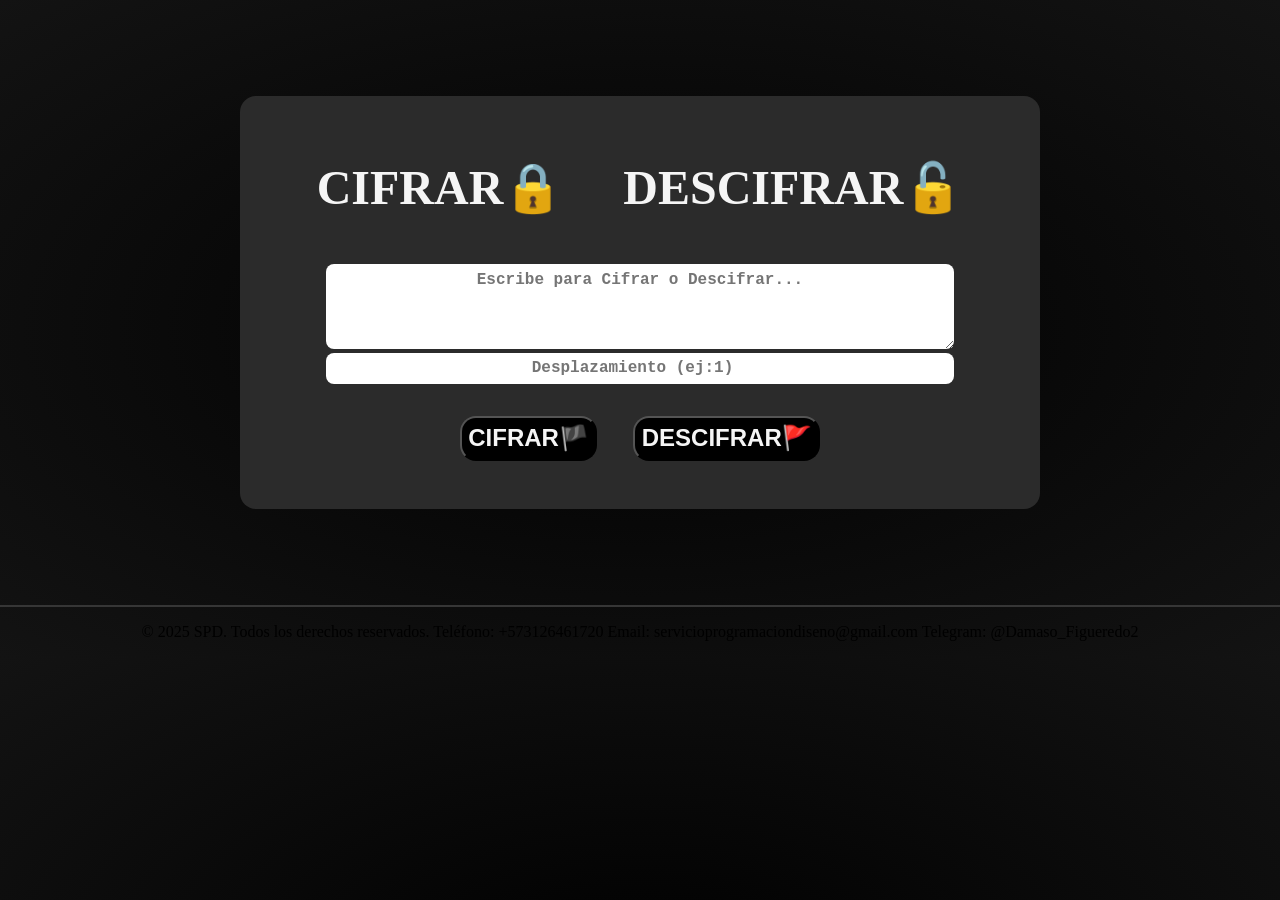
==== index.html @ e37f445e "Update and rename main.html to index.html" ====
<!DOCTYPE html>
<html lang="es">
    <head>
        <meta charset="UTF-8">
        <link rel="icon" href="https://cdn-icons-png.flaticon.com/512/1792/1792163.png" type="image/png">
        <title>Cifrado César</title>
        <style>
            body {
                background: radial-gradient(black, rgb(19, 19, 19));
                margin: 0%;
                text-align: center;
            }

            h1 {
                color: whitesmoke;
                font-weight: bold;
                padding: 1rem;
                font-size: 3rem;
            }

            textarea, input {
                font-size: 1rem;
                text-align: center;
                width: 80%;
                font-family: 'Courier New', Courier, monospace;
                font-weight: bold;
                border-radius: 0.5rem;
                border: none;
                padding: 0.4rem;
            }

            button {
                font-size: 1.5rem;
                margin-top: 2rem;
                margin-left: 1rem;
                margin-right: 1rem;
                padding: 0.4rem;
                background-color: black;
                color: whitesmoke;
                border-radius: 1rem;
                font-weight: bold;
                cursor: pointer;
            }

            .output {
                color: whitesmoke;
                font-size: xx-large;
                margin: 2rem;
            }

            main {
                background-color: rgb(43, 43, 43);
                border-radius: 1rem;
                margin-left: 15rem;
                margin-right: 15rem;
                margin-top: 6rem;
                margin-bottom: 6rem;
                padding: 1rem;
            }

            footer {
                border-top: solid #363636 2px;
            }
        </style>
    </head>
    <body>
        <main>
            <h1>CIFRAR🔒     DESCIFRAR🔓</h1>

            <textarea id="codigo" rows="4" placeholder="Escribe para Cifrar o Descifrar..."></textarea><br>

            <input type="number" id="conversion" placeholder="Desplazamiento (ej:1)"><br>

            <button onclick="cifrar()">CIFRAR🏴</button>
            <button onclick="desifrar()">DESCIFRAR🚩</button>

            <div class="output" id="resultado"></div>
            </main>

            <footer>
                <p>© 2025 SPD. Todos los derechos reservados. Teléfono: +573126461720 Email: servicioprogramaciondiseno@gmail.com Telegram: @Damaso_Figueredo2</p>
            </footer>

        <script>
            function cifrar() {
                procesarcodigo(1);
            }

            function desifrar() {
                procesarcodigo(-1);
            }

            function procesarcodigo(direccion) {
                const texto = document.getElementById("codigo").value;
                const despl = parseInt(document.getElementById("conversion").value);

                const resultado = texto.split('').map(char => {
                    if (char.match(/[a-z]/i)) {
                        const base = char === char.toLowerCase() ? 97 : 65;
                        return String.fromCharCode(
                            (char.charCodeAt(0) - base + direccion * despl + 26) % 26 + base
                        );
                    } else {
                        return char;
                    }
                }).join('');
                
                document.getElementById("resultado").textContent = resultado;
            }
        </script>
    </body>
</html>
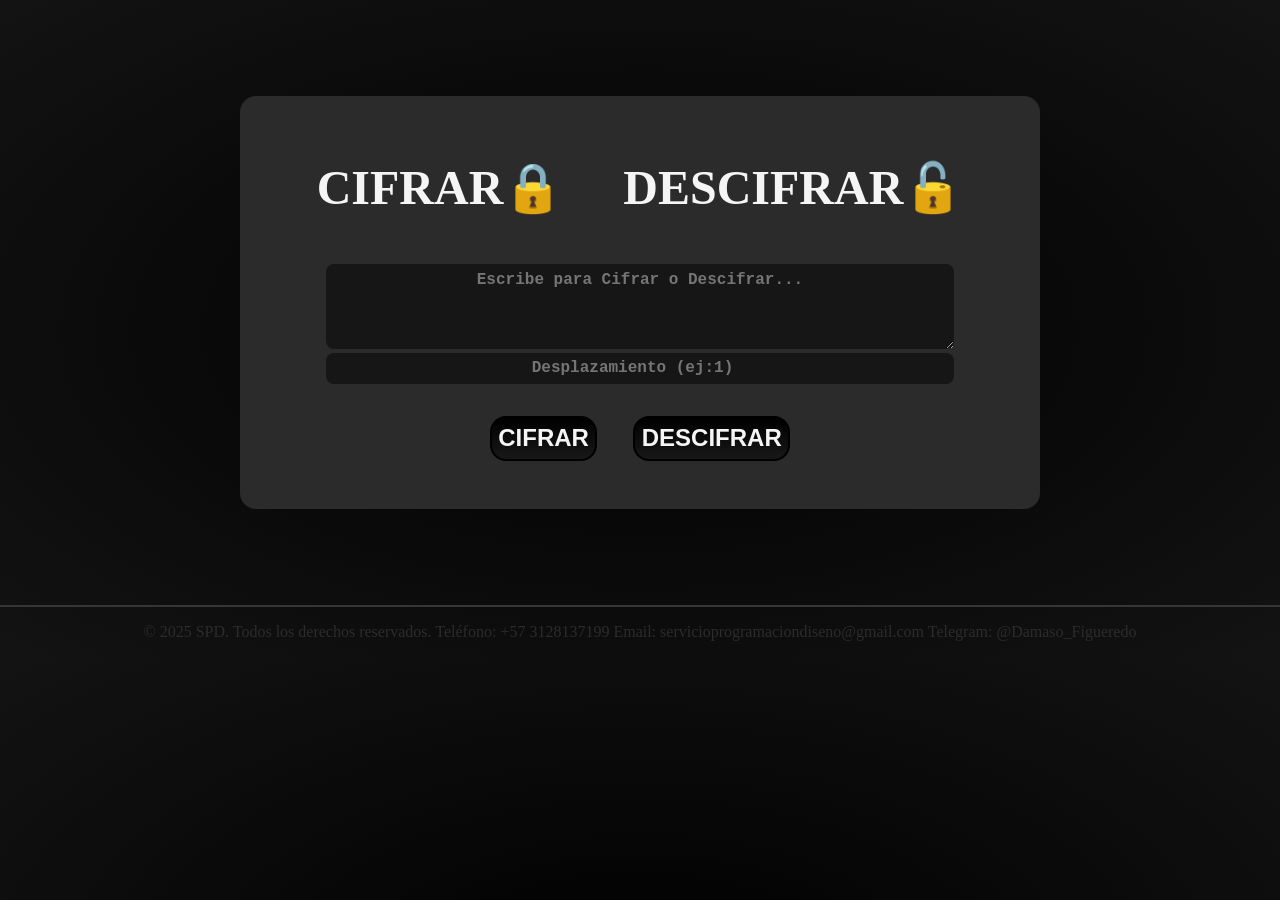
==== commit 8dca1ffd: "Enhance Cifrado César HTML structure and styles Updated styling and functionality of the Cifrado Cés" ====
--- a/index.html
+++ b/index.html
@@ -27,6 +27,8 @@
                 border-radius: 0.5rem;
                 border: none;
                 padding: 0.4rem;
+                background-color: #161616;
+                color: rgb(224, 224, 224);
             }
 
             button {
@@ -35,11 +37,18 @@
                 margin-left: 1rem;
                 margin-right: 1rem;
                 padding: 0.4rem;
-                background-color: black;
+                background: linear-gradient(black, rgb(24, 24, 24));
                 color: whitesmoke;
                 border-radius: 1rem;
                 font-weight: bold;
                 cursor: pointer;
+                border-style: double;
+                transition: border-style 10s ease;
+            }
+
+            button:hover {
+                border-style: none;
+                transition: border-style 10s ease;
             }
 
             .output {
@@ -60,6 +69,7 @@
 
             footer {
                 border-top: solid #363636 2px;
+                color: rgb(44, 44, 44);
             }
         </style>
     </head>
@@ -71,14 +81,14 @@
 
             <input type="number" id="conversion" placeholder="Desplazamiento (ej:1)"><br>
 
-            <button onclick="cifrar()">CIFRAR🏴</button>
-            <button onclick="desifrar()">DESCIFRAR🚩</button>
+            <button onclick="cifrar()">CIFRAR</button>
+            <button onclick="desifrar()">DESCIFRAR</button>
 
             <div class="output" id="resultado"></div>
             </main>
 
             <footer>
-                <p>© 2025 SPD. Todos los derechos reservados. Teléfono: +573126461720 Email: servicioprogramaciondiseno@gmail.com Telegram: @Damaso_Figueredo2</p>
+                <p>© 2025 SPD. Todos los derechos reservados. Teléfono: +57 3128137199 Email: servicioprogramaciondiseno@gmail.com Telegram: @Damaso_Figueredo</p>
             </footer>
 
         <script>
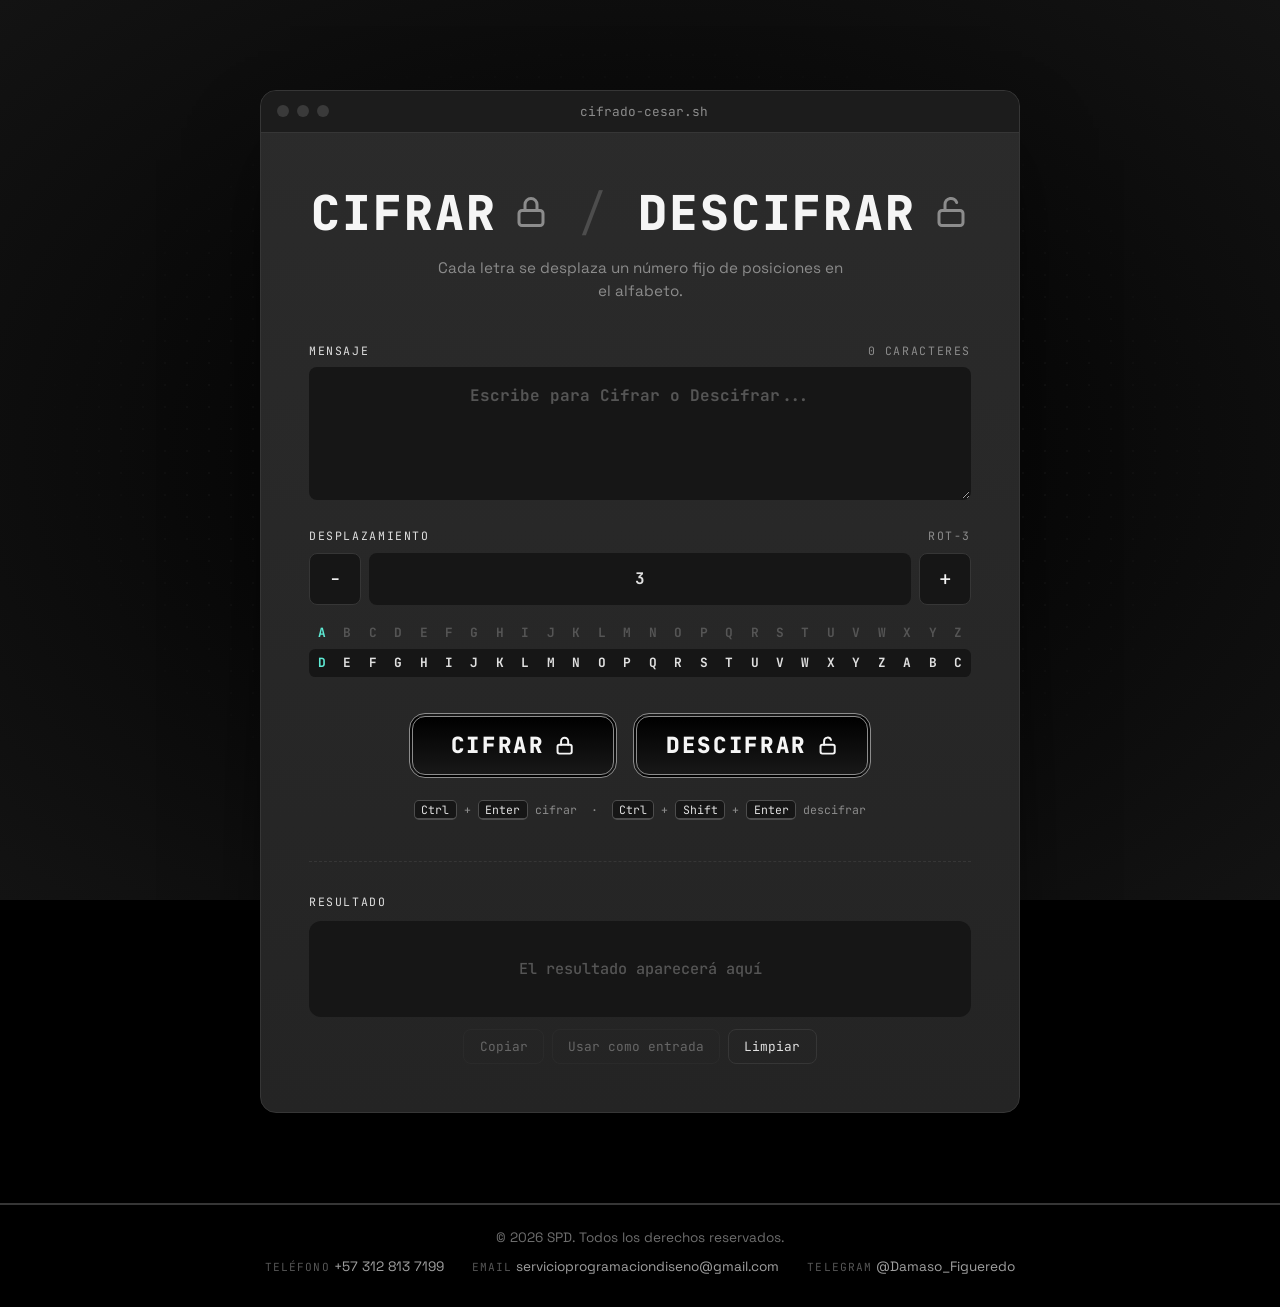
==== commit e11180cd: "Add files via upload" ====
--- a/index.html
+++ b/index.html
@@ -1,122 +1,128 @@
-<!DOCTYPE html>
-<html lang="es">
-    <head>
-        <meta charset="UTF-8">
-        <link rel="icon" href="https://cdn-icons-png.flaticon.com/512/1792/1792163.png" type="image/png">
-        <title>Cifrado César</title>
-        <style>
-            body {
-                background: radial-gradient(black, rgb(19, 19, 19));
-                margin: 0%;
-                text-align: center;
-            }
-
-            h1 {
-                color: whitesmoke;
-                font-weight: bold;
-                padding: 1rem;
-                font-size: 3rem;
-            }
-
-            textarea, input {
-                font-size: 1rem;
-                text-align: center;
-                width: 80%;
-                font-family: 'Courier New', Courier, monospace;
-                font-weight: bold;
-                border-radius: 0.5rem;
-                border: none;
-                padding: 0.4rem;
-                background-color: #161616;
-                color: rgb(224, 224, 224);
-            }
-
-            button {
-                font-size: 1.5rem;
-                margin-top: 2rem;
-                margin-left: 1rem;
-                margin-right: 1rem;
-                padding: 0.4rem;
-                background: linear-gradient(black, rgb(24, 24, 24));
-                color: whitesmoke;
-                border-radius: 1rem;
-                font-weight: bold;
-                cursor: pointer;
-                border-style: double;
-                transition: border-style 10s ease;
-            }
-
-            button:hover {
-                border-style: none;
-                transition: border-style 10s ease;
-            }
-
-            .output {
-                color: whitesmoke;
-                font-size: xx-large;
-                margin: 2rem;
-            }
-
-            main {
-                background-color: rgb(43, 43, 43);
-                border-radius: 1rem;
-                margin-left: 15rem;
-                margin-right: 15rem;
-                margin-top: 6rem;
-                margin-bottom: 6rem;
-                padding: 1rem;
-            }
-
-            footer {
-                border-top: solid #363636 2px;
-                color: rgb(44, 44, 44);
-            }
-        </style>
-    </head>
-    <body>
-        <main>
-            <h1>CIFRAR🔒     DESCIFRAR🔓</h1>
-
-            <textarea id="codigo" rows="4" placeholder="Escribe para Cifrar o Descifrar..."></textarea><br>
-
-            <input type="number" id="conversion" placeholder="Desplazamiento (ej:1)"><br>
-
-            <button onclick="cifrar()">CIFRAR</button>
-            <button onclick="desifrar()">DESCIFRAR</button>
-
-            <div class="output" id="resultado"></div>
-            </main>
-
-            <footer>
-                <p>© 2025 SPD. Todos los derechos reservados. Teléfono: +57 3128137199 Email: servicioprogramaciondiseno@gmail.com Telegram: @Damaso_Figueredo</p>
-            </footer>
-
-        <script>
-            function cifrar() {
-                procesarcodigo(1);
-            }
-
-            function desifrar() {
-                procesarcodigo(-1);
-            }
-
-            function procesarcodigo(direccion) {
-                const texto = document.getElementById("codigo").value;
-                const despl = parseInt(document.getElementById("conversion").value);
-
-                const resultado = texto.split('').map(char => {
-                    if (char.match(/[a-z]/i)) {
-                        const base = char === char.toLowerCase() ? 97 : 65;
-                        return String.fromCharCode(
-                            (char.charCodeAt(0) - base + direccion * despl + 26) % 26 + base
-                        );
-                    } else {
-                        return char;
-                    }
-                }).join('');
-                
-                document.getElementById("resultado").textContent = resultado;
-            }
-        </script>
-    </body>
-</html>
+<!DOCTYPE html>
+<html lang="es">
+<head>
+    <meta charset="UTF-8">
+    <meta name="viewport" content="width=device-width, initial-scale=1.0">
+    <meta name="description" content="Cifra y descifra mensajes con el cifrado César. Herramienta de SPD.">
+    <title>Cifrado César</title>
+    <link rel="icon" href="data:image/svg+xml,<svg xmlns='http://www.w3.org/2000/svg' viewBox='0 0 100 100'><text y='.9em' font-size='90'>🔒</text></svg>">
+
+    <link rel="preconnect" href="https://fonts.googleapis.com">
+    <link rel="preconnect" href="https://fonts.gstatic.com" crossorigin>
+    <link href="https://fonts.googleapis.com/css2?family=JetBrains+Mono:wght@400;500;700;800&family=Space+Grotesk:wght@400;500&display=swap" rel="stylesheet">
+
+    <link rel="stylesheet" href="styles.css">
+</head>
+<body>
+
+    <main class="window">
+        <!-- Barra tipo ventana de aplicación -->
+        <div class="window__bar" aria-hidden="true">
+            <span class="dot"></span>
+            <span class="dot"></span>
+            <span class="dot"></span>
+            <span class="window__title">cifrado-cesar.sh</span>
+        </div>
+
+        <div class="window__body">
+            <header class="hero">
+                <h1 class="title">
+                    <span class="title__word">
+                        CIFRAR
+                        <svg viewBox="0 0 24 24" fill="none" stroke="currentColor" stroke-width="2" stroke-linecap="round" stroke-linejoin="round" aria-hidden="true">
+                            <rect x="4" y="11" width="16" height="10" rx="2"/>
+                            <path d="M8 11V7a4 4 0 0 1 8 0v4"/>
+                        </svg>
+                    </span>
+                    <span class="title__sep" aria-hidden="true">/</span>
+                    <span class="title__word">
+                        DESCIFRAR
+                        <svg viewBox="0 0 24 24" fill="none" stroke="currentColor" stroke-width="2" stroke-linecap="round" stroke-linejoin="round" aria-hidden="true">
+                            <rect x="4" y="11" width="16" height="10" rx="2"/>
+                            <path d="M8 11V7a4 4 0 0 1 7.8-1.3"/>
+                        </svg>
+                    </span>
+                </h1>
+                <p class="subtitle">Cada letra se desplaza un número fijo de posiciones en el alfabeto.</p>
+            </header>
+
+            <div class="form">
+                <!-- Mensaje -->
+                <div class="field">
+                    <div class="field__head">
+                        <label for="codigo">Mensaje</label>
+                        <span id="contador">0 caracteres</span>
+                    </div>
+                    <textarea id="codigo" rows="4" spellcheck="false" placeholder="Escribe para Cifrar o Descifrar..."></textarea>
+                </div>
+
+                <!-- Desplazamiento -->
+                <div class="field">
+                    <div class="field__head">
+                        <label for="conversion">Desplazamiento</label>
+                        <span>ROT-<span id="rot">3</span></span>
+                    </div>
+                    <div class="stepper">
+                        <button type="button" class="stepper__btn" data-step="-1" aria-label="Disminuir desplazamiento">−</button>
+                        <input type="number" id="conversion" value="3" inputmode="numeric" placeholder="Desplazamiento (ej: 1)">
+                        <button type="button" class="stepper__btn" data-step="1" aria-label="Aumentar desplazamiento">+</button>
+                    </div>
+
+                    <!-- Vista previa del alfabeto desplazado -->
+                    <div class="alphabet" aria-hidden="true">
+                        <div class="alphabet__row" id="alfaPlano"></div>
+                        <div class="alphabet__row alphabet__row--shift" id="alfaCifrado"></div>
+                    </div>
+                </div>
+
+                <!-- Acciones -->
+                <div class="actions">
+                    <button type="button" class="btn" id="btnCifrar">
+                        CIFRAR
+                        <svg viewBox="0 0 24 24" fill="none" stroke="currentColor" stroke-width="2.2" stroke-linecap="round" stroke-linejoin="round" aria-hidden="true">
+                            <rect x="4" y="11" width="16" height="10" rx="2"/>
+                            <path d="M8 11V7a4 4 0 0 1 8 0v4"/>
+                        </svg>
+                    </button>
+                    <button type="button" class="btn" id="btnDescifrar">
+                        DESCIFRAR
+                        <svg viewBox="0 0 24 24" fill="none" stroke="currentColor" stroke-width="2.2" stroke-linecap="round" stroke-linejoin="round" aria-hidden="true">
+                            <rect x="4" y="11" width="16" height="10" rx="2"/>
+                            <path d="M8 11V7a4 4 0 0 1 7.8-1.3"/>
+                        </svg>
+                    </button>
+                </div>
+                <p class="shortcut">
+                    <kbd>Ctrl</kbd> + <kbd>Enter</kbd> cifrar &nbsp;·&nbsp;
+                    <kbd>Ctrl</kbd> + <kbd>Shift</kbd> + <kbd>Enter</kbd> descifrar
+                </p>
+            </div>
+
+            <!-- Resultado -->
+            <section class="output-wrap" aria-labelledby="resultado-label">
+                <div class="field__head">
+                    <span id="resultado-label">Resultado</span>
+                    <span class="badge" id="modo"></span>
+                </div>
+                <div class="output" id="resultado" aria-live="polite"></div>
+                <div class="output__tools">
+                    <button type="button" class="tool" id="btnCopiar" disabled>Copiar</button>
+                    <button type="button" class="tool" id="btnUsar" disabled>Usar como entrada</button>
+                    <button type="button" class="tool" id="btnLimpiar">Limpiar</button>
+                </div>
+            </section>
+        </div>
+    </main>
+
+    <footer class="footer">
+        <p>© <span id="anio">2025</span> SPD. Todos los derechos reservados.</p>
+        <ul class="footer__contact">
+            <li><span class="footer__label">Teléfono</span> <a href="tel:+573128137199">+57 312 813 7199</a></li>
+            <li><span class="footer__label">Email</span> <a href="mailto:servicioprogramaciondiseno@gmail.com">servicioprogramaciondiseno@gmail.com</a></li>
+            <li><span class="footer__label">Telegram</span> <a href="https://t.me/Damaso_Figueredo" target="_blank" rel="noopener">@Damaso_Figueredo</a></li>
+        </ul>
+    </footer>
+
+    <script src="script.js"></script>
+</body>
+</html>
--- a/styles.css
+++ b/styles.css
@@ -0,0 +1,551 @@
+/* =========================================================
+   Cifrado César — SPD
+   Estética: oscuro, monoespaciado, botones de borde doble
+   ========================================================= */
+
+*,
+*::before,
+*::after {
+    box-sizing: border-box;
+}
+
+:root {
+    /* Fondo y superficies (misma paleta gris del original) */
+    --bg-center: #000;
+    --bg-edge: #131313;
+    --window: #2b2b2b;
+    --window-2: #242424;
+    --window-bar: #1c1c1c;
+    --surface: #161616;
+    --line: #363636;
+    --line-2: #4d4d4d;
+
+    /* Texto */
+    --text: #f5f5f5;          /* whitesmoke */
+    --text-2: #e0e0e0;
+    --muted: #8c8c8c;
+    --faint: #555;
+
+    /* Acento discreto (solo foco y mapa del alfabeto) */
+    --accent: #5eead4;
+    --danger: #b45454;
+
+    --radius: 1rem;
+    --mono: 'JetBrains Mono', 'Courier New', Courier, monospace;
+    --sans: 'Space Grotesk', system-ui, sans-serif;
+}
+
+html {
+    color-scheme: dark;
+}
+
+body {
+    margin: 0;
+    min-height: 100vh;
+    display: flex;
+    flex-direction: column;
+    background: radial-gradient(var(--bg-center), var(--bg-edge));
+    background-color: var(--bg-center);
+    background-attachment: fixed;
+    color: var(--text);
+    font-family: var(--sans);
+    text-align: center;
+    -webkit-font-smoothing: antialiased;
+}
+
+/* Rejilla de puntos muy sutil */
+body::before {
+    content: "";
+    position: fixed;
+    inset: 0;
+    pointer-events: none;
+    background-image: radial-gradient(rgba(255, 255, 255, 0.07) 1px, transparent 1px);
+    background-size: 22px 22px;
+    -webkit-mask-image: radial-gradient(ellipse at center, #000 20%, transparent 70%);
+            mask-image: radial-gradient(ellipse at center, #000 20%, transparent 70%);
+}
+
+/* ---------- Ventana principal ---------- */
+
+.window {
+    position: relative;
+    width: min(760px, calc(100% - 2rem));
+    margin: clamp(2rem, 7vw, 6rem) auto;
+    background: linear-gradient(180deg, var(--window), var(--window-2));
+    border: 1px solid var(--line);
+    border-radius: var(--radius);
+    box-shadow:
+        0 40px 90px -30px rgba(0, 0, 0, 0.95),
+        inset 0 1px 0 rgba(255, 255, 255, 0.04);
+    overflow: hidden;
+    animation: aparecer 0.6s cubic-bezier(0.2, 0.8, 0.2, 1) both;
+}
+
+.window__bar {
+    display: flex;
+    align-items: center;
+    gap: 0.5rem;
+    padding: 0.75rem 1rem;
+    background: var(--window-bar);
+    border-bottom: 1px solid var(--line);
+}
+
+.dot {
+    width: 0.75rem;
+    height: 0.75rem;
+    border-radius: 50%;
+    background: #3a3a3a;
+}
+
+.window__title {
+    flex: 1;
+    margin-right: 3.25rem; /* compensa los puntos para centrar */
+    font-family: var(--mono);
+    font-size: 0.8rem;
+    color: var(--muted);
+}
+
+.window__body {
+    padding: clamp(1.5rem, 5vw, 3rem);
+}
+
+/* ---------- Encabezado ---------- */
+
+.title {
+    display: flex;
+    flex-wrap: wrap;
+    justify-content: center;
+    align-items: center;
+    gap: 0.2em 0.6em;
+    margin: 0 0 0.75rem;
+    font-family: var(--mono);
+    font-weight: 800;
+    font-size: clamp(1.7rem, 6vw, 3rem);
+    letter-spacing: 0.04em;
+    color: var(--text);
+}
+
+.title__word {
+    display: inline-flex;
+    align-items: center;
+    gap: 0.35em;
+}
+
+.title svg {
+    width: 0.75em;
+    height: 0.75em;
+    color: var(--muted);
+}
+
+.title__sep {
+    font-weight: 300;
+    color: var(--line-2);
+}
+
+.subtitle {
+    max-width: 42ch;
+    margin: 0 auto 2.5rem;
+    color: var(--muted);
+    font-size: 0.95rem;
+    line-height: 1.55;
+}
+
+/* ---------- Formulario ---------- */
+
+.form {
+    display: grid;
+    gap: 1.75rem;
+}
+
+.field {
+    display: grid;
+    gap: 0.6rem;
+    text-align: left;
+}
+
+.field__head {
+    display: flex;
+    justify-content: space-between;
+    align-items: center;
+    gap: 1rem;
+    font-family: var(--mono);
+    font-size: 0.72rem;
+    letter-spacing: 0.14em;
+    text-transform: uppercase;
+    color: var(--muted);
+}
+
+.field__head label,
+#resultado-label {
+    color: var(--text-2);
+}
+
+textarea,
+input {
+    width: 100%;
+    padding: 0.9rem 1rem;
+    font-family: var(--mono);
+    font-size: 1rem;
+    font-weight: 700;
+    text-align: center;
+    color: var(--text-2);
+    background: var(--surface);
+    border: 1px solid transparent;
+    border-radius: 0.5rem;
+    transition: border-color 0.2s ease, box-shadow 0.2s ease;
+}
+
+textarea {
+    min-height: 7.5rem;
+    line-height: 1.6;
+    resize: vertical;
+}
+
+textarea::placeholder,
+input::placeholder {
+    color: var(--faint);
+}
+
+textarea:focus,
+input:focus {
+    outline: none;
+    border-color: var(--line-2);
+    box-shadow: 0 0 0 3px rgba(94, 234, 212, 0.12);
+}
+
+/* Selector de desplazamiento */
+
+.stepper {
+    display: grid;
+    grid-template-columns: 3.25rem 1fr 3.25rem;
+    gap: 0.5rem;
+}
+
+.stepper__btn {
+    font-family: var(--mono);
+    font-size: 1.3rem;
+    color: var(--text);
+    background: var(--surface);
+    border: 1px solid var(--line);
+    border-radius: 0.5rem;
+    cursor: pointer;
+    transition: border-color 0.2s ease, background 0.2s ease;
+}
+
+.stepper__btn:hover {
+    border-color: var(--line-2);
+    background: #1d1d1d;
+}
+
+input[type="number"] {
+    -moz-appearance: textfield;
+         appearance: textfield;
+}
+
+input[type="number"]::-webkit-inner-spin-button,
+input[type="number"]::-webkit-outer-spin-button {
+    -webkit-appearance: none;
+    margin: 0;
+}
+
+/* Mapa del alfabeto */
+
+.alphabet {
+    display: grid;
+    gap: 2px;
+    margin-top: 0.25rem;
+    font-family: var(--mono);
+    font-size: clamp(0.58rem, 1.6vw, 0.8rem);
+    font-weight: 700;
+}
+
+.alphabet__row {
+    display: grid;
+    grid-template-columns: repeat(26, 1fr);
+}
+
+.alphabet__row span {
+    padding: 0.35rem 0;
+    text-align: center;
+    color: var(--faint);
+}
+
+.alphabet__row--shift span {
+    color: var(--text-2);
+    background: var(--surface);
+    transition: color 0.3s ease;
+}
+
+.alphabet__row--shift span:first-child {
+    border-radius: 0.4rem 0 0 0.4rem;
+}
+
+.alphabet__row--shift span:last-child {
+    border-radius: 0 0.4rem 0.4rem 0;
+}
+
+.alphabet__row span:first-child {
+    color: var(--accent);
+}
+
+.alphabet.is-changing .alphabet__row--shift span {
+    animation: parpadeo 0.35s ease;
+}
+
+/* ---------- Botones principales (borde doble) ---------- */
+
+.actions {
+    display: flex;
+    flex-wrap: wrap;
+    justify-content: center;
+    gap: 1rem;
+    margin-top: 0.5rem;
+}
+
+.btn {
+    display: inline-flex;
+    align-items: center;
+    justify-content: center;
+    gap: 0.6rem;
+    min-width: 13rem;
+    padding: 0.85rem 1.8rem;
+    font-family: var(--mono);
+    font-size: clamp(1.1rem, 2.6vw, 1.4rem);
+    font-weight: 800;
+    letter-spacing: 0.12em;
+    color: var(--text);
+    background: linear-gradient(#000, #181818);
+    border: 4px double var(--muted);
+    border-radius: var(--radius);
+    cursor: pointer;
+    transition:
+        border-color 0.25s ease,
+        transform 0.25s ease,
+        box-shadow 0.25s ease;
+}
+
+.btn svg {
+    width: 0.95em;
+    height: 0.95em;
+    transition: transform 0.25s ease;
+}
+
+.btn:hover {
+    border-color: var(--text);
+    transform: translateY(-2px);
+    box-shadow: 0 14px 30px -12px rgba(255, 255, 255, 0.18);
+}
+
+.btn:hover svg {
+    transform: rotate(-8deg) scale(1.1);
+}
+
+.btn:active {
+    transform: translateY(0) scale(0.98);
+}
+
+.btn:focus-visible,
+.tool:focus-visible,
+.stepper__btn:focus-visible {
+    outline: 2px solid var(--accent);
+    outline-offset: 3px;
+}
+
+.shortcut {
+    margin: -0.5rem 0 0;
+    font-family: var(--mono);
+    font-size: 0.72rem;
+    color: var(--muted);
+    line-height: 2;
+}
+
+kbd {
+    padding: 0.05rem 0.4rem;
+    font-family: inherit;
+    color: var(--text-2);
+    background: var(--surface);
+    border: 1px solid var(--line-2);
+    border-bottom-width: 2px;
+    border-radius: 0.3rem;
+}
+
+/* ---------- Resultado ---------- */
+
+.output-wrap {
+    display: grid;
+    gap: 0.75rem;
+    margin-top: 2.5rem;
+    padding-top: 2rem;
+    border-top: 1px dashed var(--line);
+}
+
+.badge {
+    padding: 0.2rem 0.6rem;
+    color: var(--text-2);
+    border: 1px solid var(--line-2);
+    border-radius: 999px;
+    letter-spacing: 0.08em;
+}
+
+.badge:empty {
+    display: none;
+}
+
+.output {
+    display: grid;
+    place-items: center;
+    min-height: 6rem;
+    padding: 1.5rem;
+    font-family: var(--mono);
+    font-weight: 700;
+    font-size: clamp(1.25rem, 4vw, 2rem);
+    line-height: 1.4;
+    color: var(--text);
+    background: var(--surface);
+    border: 1px solid transparent;
+    border-radius: 0.75rem;
+    white-space: pre-wrap;
+    overflow-wrap: anywhere;
+}
+
+.output:empty::before {
+    content: "El resultado aparecerá aquí";
+    font-size: 0.95rem;
+    font-weight: 500;
+    color: var(--faint);
+}
+
+.output.is-done {
+    animation: brillo 0.9s ease;
+}
+
+.output__tools {
+    display: flex;
+    flex-wrap: wrap;
+    justify-content: center;
+    gap: 0.5rem;
+}
+
+.tool {
+    padding: 0.5rem 0.95rem;
+    font-family: var(--mono);
+    font-size: 0.8rem;
+    color: var(--text-2);
+    background: transparent;
+    border: 1px solid var(--line);
+    border-radius: 0.5rem;
+    cursor: pointer;
+    transition: border-color 0.2s ease, background 0.2s ease;
+}
+
+.tool:hover:not(:disabled) {
+    border-color: var(--line-2);
+    background: var(--surface);
+}
+
+.tool:disabled {
+    opacity: 0.35;
+    cursor: not-allowed;
+}
+
+/* Estado de error */
+
+.is-error {
+    border-color: var(--danger) !important;
+    animation: sacudir 0.4s ease;
+}
+
+/* ---------- Footer ---------- */
+
+.footer {
+    position: relative;
+    margin-top: auto;
+    padding: 1.5rem 1rem 2rem;
+    font-size: 0.85rem;
+    color: #6e6e6e;
+    border-top: 2px solid var(--line);
+}
+
+.footer p {
+    margin: 0;
+}
+
+.footer__contact {
+    display: flex;
+    flex-wrap: wrap;
+    justify-content: center;
+    gap: 0.5rem 1.75rem;
+    margin: 0.75rem 0 0;
+    padding: 0;
+    list-style: none;
+}
+
+.footer__label {
+    font-family: var(--mono);
+    font-size: 0.7rem;
+    letter-spacing: 0.1em;
+    text-transform: uppercase;
+    color: var(--faint);
+}
+
+.footer a {
+    color: #a0a0a0;
+    text-decoration: none;
+    border-bottom: 1px solid transparent;
+    transition: color 0.2s ease, border-color 0.2s ease;
+}
+
+.footer a:hover {
+    color: var(--text);
+    border-color: var(--line-2);
+}
+
+/* ---------- Animaciones ---------- */
+
+@keyframes aparecer {
+    from { opacity: 0; transform: translateY(16px); }
+    to   { opacity: 1; transform: translateY(0); }
+}
+
+@keyframes brillo {
+    from { border-color: var(--line-2); box-shadow: 0 0 40px rgba(255, 255, 255, 0.08); }
+    to   { border-color: transparent;   box-shadow: 0 0 0 rgba(255, 255, 255, 0); }
+}
+
+@keyframes parpadeo {
+    from { color: var(--accent); }
+    to   { color: var(--text-2); }
+}
+
+@keyframes sacudir {
+    0%, 100% { transform: translateX(0); }
+    20%, 60% { transform: translateX(-6px); }
+    40%, 80% { transform: translateX(6px); }
+}
+
+/* ---------- Responsive ---------- */
+
+@media (max-width: 520px) {
+    .window {
+        width: calc(100% - 1.25rem);
+        margin: 1rem auto 2rem;
+    }
+
+    .btn {
+        width: 100%;
+        min-width: 0;
+    }
+
+    .shortcut {
+        display: none; /* sin teclado físico no aporta */
+    }
+}
+
+@media (prefers-reduced-motion: reduce) {
+    *,
+    *::before,
+    *::after {
+        animation: none !important;
+        transition: none !important;
+    }
+}
